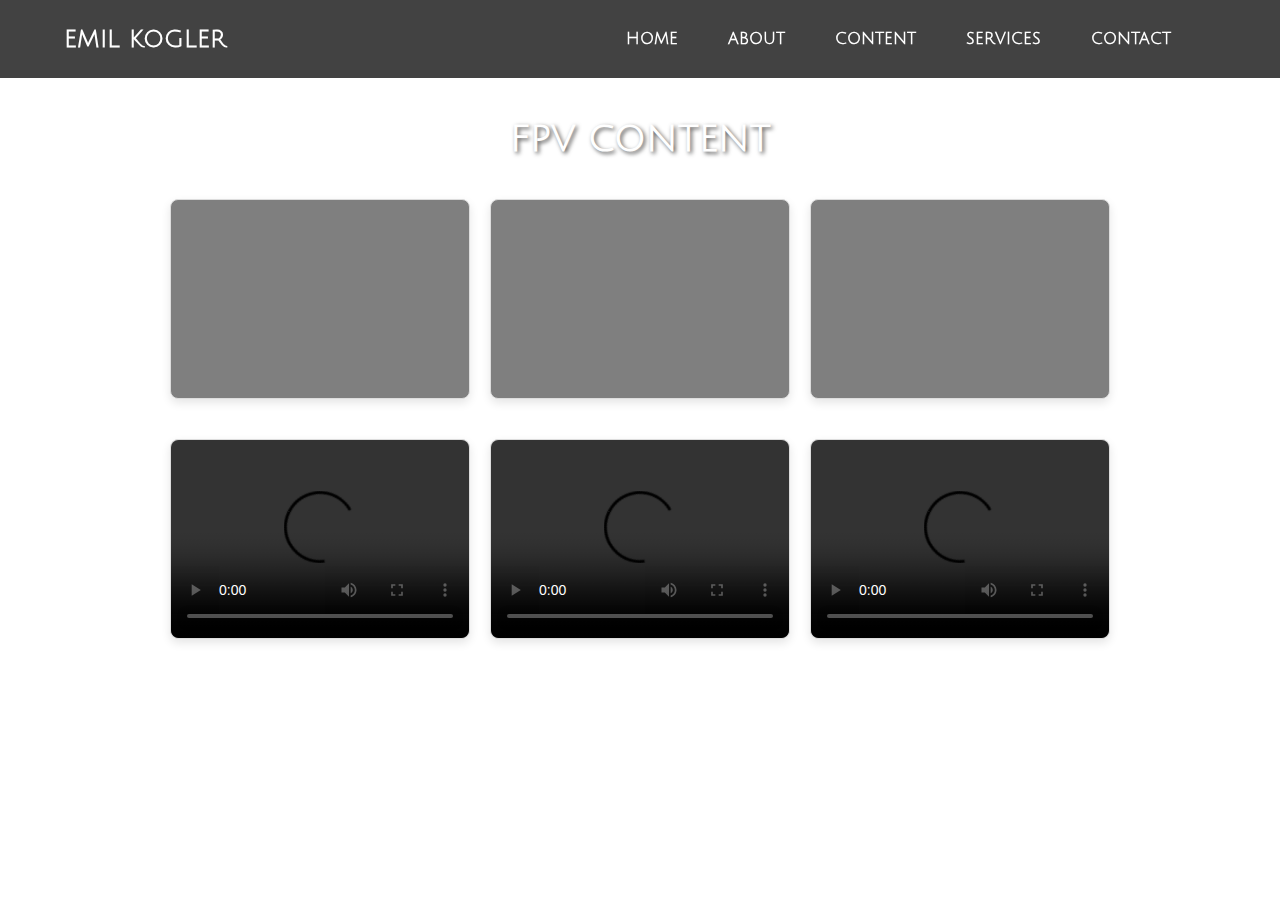
==== fpv-content.html @ 06487486 "Add files via upload" ====
<!DOCTYPE html>
<html lang="en">
<head>
    <meta charset="UTF-8">
    <meta name="viewport" content="width=device-width, initial-scale=1.0">
    <title>FPV Content</title>
    <link rel="stylesheet" href="style.css">
    <link href="https://fonts.googleapis.com/css2?family=Julius+Sans+One&display=swap" rel="stylesheet">
</head>
<body>
    <!-- Navigation -->
    <header>
        <div class="container">
            <div class="logo">
                <h1>Emil Kogler</h1>
            </div>
            <div class="hamburger-menu">
                <span></span>
                <span></span>
                <span></span>
            </div>
            <nav class="main-nav">
                <ul>
                    <li><a href="index.html">Home</a></li>
                    <li><a href="index.html">About</a></li>
                    <li>
                        <a href="index.html">Content</a>
                        <ul class="dropdown">
                            <li><a href="fpv-content.html">FPV Content</a></li>
                            <li><a href="aerial-footage.html">Aerial Footage</a></li>
                            <li><a href="festival-content.html">Festival Content</a></li>
                            <li><a href="Musik-videos.html">Music Videos</a></li>
                        </ul>
                    </li>
                    <li>
                        <a href="index.html">Services</a>
                        
                    </li>
                    <li><a href="index.html">Contact</a>
                        <ul class="dropdown">
                            <li><a href="mailto:eko.salzkammergut.fpv@gmail.com" target="_blank">Email</a></li>
                            <li><a href="https://youtube.com/eko.fpv" target="_blank">YouTube</a></li>
                            <li><a href="https://instagram.com/eko.fpv" target="_blank">Instagram</a></li>
                            <li><a href="index.html">Location</a></li>
                        </ul>
                    </li>
                </ul>
            </nav>
        </div>
    </header>

    <!-- FPV Content Section -->
    <section id="fpv-content">
        <h1>FPV Content</h1>
        <div class="video-row">
            <!-- YouTube Videos -->
            <div class="video-box">
                <iframe src="https://www.youtube.com/embed/MOM8NEZ59xo" allowfullscreen></iframe>
            </div>
            <div class="video-box">
                <iframe src="https://www.youtube.com/embed/WDf6IhICFe8" allowfullscreen></iframe>
            </div>
            <div class="video-box">
                <iframe src="https://www.youtube.com/embed/egWsEOcxQp0" allowfullscreen></iframe>
            </div>
        </div>
        <div class="video-row">
            <!-- Lokale Videos -->
            <div class="video-box">
                <video controls src="video1.mov" type="video/mp4"></video>
            </div>
            <div class="video-box">
                <video controls src="video2.mov" type="video/mp4"></video>
            </div>
            <div class="video-box">
                <video controls>
                    <source src="Video3.mp4" type="video/mp4">
                    Your browser does not support the video tag.
                </video>
            </div>
        </div>
    </section>
    <script>
        const hamburger = document.querySelector('.hamburger-menu');
        const nav = document.querySelector('.main-nav ul');
    
        // Hamburger-Menü öffnen und schließen
        hamburger.addEventListener('click', () => {
            nav.classList.toggle('show');
        });
    
        // Menü schließen beim Scrollen
        window.addEventListener('scroll', () => {
            nav.classList.remove('show');
        });
    </script>
</body>
</html>
---- style.css ----
* {
    margin: 0;
    padding: 0;
    box-sizing: border-box;
}

body {
    font-family: Arial, sans-serif;
    color: #fff;
}

header {
    position: fixed;
    width: 100%;
    top: 0;
    left: 0;
    background: rgba(0, 0, 0, 0.74);
    padding: 20px 0;
    z-index: 1000;
}

header .container {
    display: flex;
    justify-content: space-between;
    align-items: center;
    width: 90%;
    max-width: 1200px;
    margin: 0 auto;
}

header .logo h1 {
    font-size: 24px;
}

header nav ul {
    list-style: none;
    display: flex;
}

header nav ul li {
    margin-left: 20px;
}

header nav ul li a {
    text-decoration: none;
    color: #fff;
    font-weight: bold;
    transition: color 0.3s;
}

header nav ul li a:hover {
    color: #50b3a2;
}

/* Globale Schriftart */
body {
    font-family: 'Julius Sans One', sans-serif;
    color: #fff;
}

/* Überschriften spezifisch */
h1, h2 {
    font-family: 'Julius Sans One', sans-serif;
    text-transform: uppercase; 
    font-size: 36px; 
    text-align: center;
}

/* Andere Textelemente */
p {
    font-family: 'Julius Sans One', Arial, sans-serif;
    font-size: 16px;
}
/* Hauptbereich */
#home {
    height: 100vh;
    background: url('Hintergrundbild1.png') no-repeat center center/cover;
    display: flex;
    justify-content: center;
    align-items: center;
    position: relative;
}

#home h2 {
    font-size: 78px;
    text-align: center;
    color: #000000; 
    margin: 0; 
}
#aerial-footage h2, 
#content h2, 
.about-content h2, 
.services-content h2, 
.contact-content h2 {
    font-size: 40px; 
    text-align: center; 
    margin-bottom: 20px; 
    text-transform: uppercase;
    color: #fff; 
    text-shadow: 2px 2px 4px rgba(0, 0, 0, 0.5); 
}

/* Responsive Design */
@media (max-width: 768px) {
    header .container {
        flex-direction: column;
    }

    header nav ul {
        flex-direction: column;
        margin-top: 10px;
    }

    header nav ul li {
        margin: 10px 0;
    }

    #home h2 {
        font-size: 32px;
    }
}
/* About Me Sektion */
#about {
    height: 100vh;
    background: url('Hintergrundbild2.png') no-repeat center center/cover;
    display: flex;
    justify-content: center;
    align-items: center;
    position: relative;
}

#about .about-content {
    background: rgba(255, 255, 255, 0.8); 
    padding: 20px 40px;
    max-width: 8000px;
    text-align: center;
    box-shadow: 0 4px 10px rgba(0, 0, 0, 0.2); 
    width: 100%;
    border-radius: 0;
}

/* Titel (About Me) */
#about .about-content h2 {
    font-size: 32px;
    margin-bottom: 20px;
    color: #333; 
    text-transform: uppercase; 
    font-weight: bold;
}

/* Textstil */
#about .about-content p {
    font-size: 18px;
    line-height: 1.8;
    color: #333; 
}

/* Video Content Sektion */
#content {
    height: 100vh;
    background: url('Hintergrundbild3.png') no-repeat center center/cover;
    display: flex;
    flex-direction: column;
    justify-content: flex-start;
    align-items: center;
    padding: 30px;
    color: #fff;
}

/* Video Content Header */
#content .content-header h2 {
    font-size: 36px;
    margin-bottom: 20px;
    margin-top: 50px;
    text-transform: uppercase;
    text-shadow: 2px 2px 4px rgba(0, 0, 0, 0.5);
    text-align: center;
    position: relative;
    top: 0;
}
/* Anpassung der Video-Boxen für kleine Bildschirme */
@media (max-width: 768px) {
    .video-container {
        display: flex;
        flex-direction: column; 
        gap: 20px; 
        align-items: center; 
    }

    .video-box {
        width: 90%; 
        max-width: 400px; 
        height: auto; 
        margin: 0 auto; 
    }

    .video-box iframe,
    .video-box video {
        width: 100%; 
        height: auto; 
    }
}

/* Safari-spezifische Fixes */
@media not all and (min-resolution: 0.001dpcm) {
    @supports (-webkit-appearance: none) {
        #content .content-header h2 {
            margin-top: 20px; 
        }
    }
}

#content .video-container {
    display: flex;
    flex-wrap: wrap;
    justify-content: center;
    align-items: center;
    gap: 20px;
    max-width: 100%; 
    height: 500px;
}

#content .video-box {
    width: 100%; 
    max-width: 600px; 
    height: 300px; 
    overflow: hidden; 
    background: rgba(0, 0, 0, 0.5);
    border: 1px solid #ddd;
    border-radius: 8px;
    margin: 0 auto; 
    aspect-ratio: 16 / 9;
}

.video-box iframe,
.video-box video {
    width: 100%;
    height: 100%;
    border: none;
    border-radius: 8px;
}

#content .video-box iframe {
    width: 700px; 
    height: 300px; 
}
/* Responsive Anpassungen für Video-Container */
@media (max-width: 768px) {
    .video-container {
        flex-direction: column; 
        align-items: center; 
        gap: 20px; 
    }

    .video-box {
        width: 90%; 
        max-width: 90%;
        height: auto; 
    }

    .video-box iframe,
    .video-box video {
    width: 100%;
    height: auto;
    object-fit: contain; 
    }
}
.media-box {
    width: 100%; 
    height: auto; 
}

.media-box img, .media-box video {
    width: 100%;
    height: auto; 
}
/* Aerial Footage Sektion */
#aerial {
    height: 100vh;
    background: url('Hintergrundbild4.png') no-repeat center center/cover;
    display: flex;
    flex-direction: column;
    justify-content: center;
    align-items: center;
    padding: 20px;
    color: #fff;
}

#aerial .aerial-header h2 {
    font-size: 48px;
    margin-bottom: 30px;
    text-transform: uppercase;
    text-shadow: 2px 2px 4px rgba(0, 0, 0, 0.5); 
    text-align: center;
}



#aerial .image-container {
    display: flex;
    justify-content: center;
    gap: 20px; 
    margin-top: 20px;
}

#aerial .image-box {
    width: 300px;
    height: 300px;
    overflow: hidden; 
    box-shadow: 0 4px 10px rgba(0, 0, 0, 0.2); 
    border-radius: 5px;
    display: flex;
    justify-content: center;
    align-items: center;
    background: rgba(255, 255, 255, 0.8); 
}

#aerial .image-box img {
    width: 100%;
    height: 100%;
    object-fit: cover; 
    border-radius: 5px;
}
/* Services Sektion */
#services {
    height: 100vh;
    background: url('Hintergrundbild5.png') no-repeat center center/cover;
    display: flex;
    justify-content: center;
    align-items: center;
    padding: 0; 
    width: 100%;
}

#services .services-content {
    background: rgba(255, 255, 255, 0.9); 
    padding: 40px;
    width: 100%; 
    max-width: none;
    text-align: center;
    box-shadow: none; 
    border-radius: 0; 
    margin: 0; 
    position: relative;
    z-index: 2;
}

#services .services-content h2 {
    font-size: 36px;
    margin-bottom: 20px;
    color: #000000; 
    text-transform: uppercase; 
}

#services .services-content p {
    font-size: 18px;
    line-height: 1.8;
    color: #333; 
    margin-bottom: 20px;
}

#services .services-content .highlight {
    color: #6b8e23; 
    font-weight: bold;
    text-decoration: none; 
    transition: color 0.3s ease; 
}

#services .services-content .highlight:hover {
    color: #556b2f; 
    text-decoration: underline; 

}
/* Responsive Schriftgröße für Services */
@media (max-width: 768px) {
    #services .services-content h2 {
        font-size: 24px; 
        margin-top: 20px; 
    }

    #services .services-content {
        padding: 10px; 
    }
}

/* Abstand zwischen den Sektionen */
#services {
    margin-top: 0; 
}
/* Services Details Sektion */
#services-details {
    display: flex;
    flex-direction: column; 
    width: 100%;
    margin: 0;
    padding: 0;
}

/* Boxen Styling */
#services-details .box {
    display: flex;
    width: 100%; 
    height: 400px; 
    margin: 0; 
    align-items: stretch; 
}

/* Textbereich */
#services-details .text {
    flex: 1; 
    background: #fff;
    padding: 20px 40px;
    display: flex;
    flex-direction: column;
    justify-content: center; 
    align-items: flex-start; 
    box-sizing: border-box;
    color: #333;
}

#services-details .text h3 {
    font-size: 24px;
    margin-bottom: 10px;
    color: #000;
}

#services-details .text p {
    font-size: 18px;
    margin-bottom: 10px;
    font-weight: bold;
}

#services-details .text ul {
    list-style-type: disc;
    padding-left: 20px;
}

#services-details .text ul li {
    font-size: 16px;
    line-height: 1.6;
}

/* Bildbereich */
#services-details .image {
    flex: 1; 
    overflow: hidden; 
    display: flex;
    justify-content: center; 
    align-items: center; 
}

#services-details .image img {
    width: 100%;
    height: 100%;
    object-fit: cover; 
    display: block;
}

/* Kein Abstand zwischen Boxen */
#services-details .box + .box {
    margin-top: 0;
}

/* Responsive Anpassungen */
@media (max-width: 768px) {
    #services-details .box {
        flex-direction: column; 
        height: auto; 
    }

    #services-details .text, #services-details .image {
        width: 100%; 
        margin-bottom: 20px; 
    }

    #services-details .text ul li {
        font-size: 14px; 
    }
}
#servicesraber{
    display: grid;
    width: 100%;
    grid-template-columns: 1fr 1fr;
}
#servicesraber > div {
    width: 100%; 
    height: 500px;}

#servicesraber > .image {
    background-size: contain;

}
/* Responsive Verhalten */
@media (max-width: 768px) {
    #servicesraber {
        grid-template-columns: 1fr; 
    }
}
/* Contact Sektion */
#contact {
    height: 100vh;
    background: url('Hintergrundbild6.png') no-repeat center center/cover;
    display: flex;
    justify-content: center;
    align-items: center;
    padding: 0; 
}

#contact .contact-content {
    background: rgba(255, 255, 255, 0.8); 
    width: 100%; 
    max-width: none;
    padding: 40px;
    text-align: center;
    box-shadow: none; 
    border-radius: 0; 
}

#contact .contact-content h2 {
    font-size: 36px;
    margin-bottom: 20px;
    color: #333; 
    text-transform: uppercase;
}

#contact .contact-content p {
    font-size: 18px;
    line-height: 1.8;
    color: #333; 
    margin-bottom: 10px;
}

#contact .contact-content a {
    color: #6b8e23; 
    text-decoration: none; 
    font-weight: bold;
}

#contact .contact-content a:hover {
    text-decoration: underline; 
}

/* Abschlussseite */
#final-section {
    padding: 40px 20px;
    background-color: #f4f4f4; 
    text-align: center;
}
#final-section h2 {
    font-family: 'Arial', sans-serif; 
    font-size: 28px; 
    font-weight: bold; 
    color: #ffffff00; 
    margin-bottom: 20px; 
    text-transform: uppercase; 
}

/* Video-Reihe */
#final-section .video-row {
    display: flex;
    justify-content: center;
    gap: 20px; 
    margin-bottom: 40px;
}

#final-section .video-box {
    flex: 1;
    max-width: 300px;
    height: 200px;
    overflow: hidden;
    border: 1px solid #dddddd;
    box-shadow: 0 4px 10px rgba(0, 0, 0, 0.1);
}

#final-section .video-box iframe {
    width: 100%;
    height: 100%;
    border: none;
}
.video-box {
    width: 400px; 
    height: 225px; 
    overflow: hidden; 
    border: 1px solid #ddd;
    box-shadow: 0 4px 10px rgba(0, 0, 0, 0.2);
    background: rgba(0, 0, 0, 0.5);
    border-radius: 8px; 
    display: flex;
    justify-content: center;
    align-items: center;
}

.video-box img {
    width: 100%; 
    height: 100%; 
    object-fit: cover; 
    border-radius: 8px; 
}

/* Navigation in der Fußzeile */
.footer-nav ul {
    display: flex;
    justify-content: center;
    gap: 20px;
    list-style: none;
    padding: 0;
    margin-bottom: 40px;
}

.footer-nav ul li a {
    text-decoration: none;
    font-size: 16px;
    color: #333;
    font-weight: bold;
}

.footer-nav ul li a:hover {
    color: #6b8e23; 
}


/* Kontaktinformationen */
.contact-info {
    margin-top: 20px;
    text-align: center;
}

.contact-info .icons {
    display: flex;
    justify-content: center;
    gap: 20px;
    margin-bottom: 20px;
}

.contact-info .icons img {
    width: 40px;
    height: 40px;
    transition: transform 0.3s ease;
}

.contact-info .icons img:hover {
    transform: scale(1.1); 
}

#contact p {
    word-wrap: break-word; 
    overflow-wrap: break-word; 
    text-align: center; 
    font-size: calc(1rem + 1vw); 
    margin: 1x ; 
}
.contact-info p {
    font-size: 16px;
    line-height: 1.5;
    color: #000; /* Schriftfarbe von Text auf Schwarz setzen */
}
@media (max-width: 768px) {
    #contact p {
        font-size: 0.9rem; 
    }

    nav ul {
        flex-direction: column; 
    }

    nav ul li a {
        font-size: 0.8rem; 
        padding: 5px 10px; 
    }
}
/* Navigation */
.main-nav {
    padding: 10px 20px;
    position: relative;
}

.main-nav ul {
    display: flex;
    list-style: none;
    justify-content: flex-end;
    margin: 0;
    padding: 0;
}

.main-nav ul li {
    position: relative; 
    margin: 0 15px;
}

.main-nav ul li a {
    text-decoration: none;
    color: #fff; 
    font-size: 16px;
    text-transform: uppercase;
    padding: 5px 10px;
    transition: color 0.3s;
}

.main-nav ul li a:hover {
    color: #6b8e23; 
}

/* Dropdown-Menü */
.main-nav ul li .dropdown {
    display: none; 
    position: absolute;
    top: 100%; 
    left: 0;
    background-color: #323232c9; 
    padding: 10px 0;
    list-style: none;
    box-shadow: 0 4px 6px rgba(0, 0, 0, 0.2);
    z-index: 10;
    border-radius: 4px;
}

.main-nav ul li .dropdown li {
    margin: 0;
}

.main-nav ul li .dropdown li a {
    display: block;
    color: #fff;
    font-size: 14px;
    padding: 5px 15px;
    text-transform: none;
    white-space: nowrap; 
    transition: background 0.3s;
}
.main-nav ul li .dropdown li a:hover {
    background-color: #6b8e23; 
    color: #fff;
}
/* Dropdown anzeigen bei Hover */
.main-nav ul li:hover .dropdown {
    display: block; 
}
/* FPV Content Hintergrund */
#fpv-content {
    background: url('Hintergrundbild2.png') no-repeat center center/cover;
    padding: 40px 20px;
    text-align: center;
    color: #fff;
}
/* Überschrift */
#fpv-content h1 {
    font-size: 36px;
    margin-bottom: 20px;
    margin-top: 80px; 
    color: #fff;
    text-shadow: 2px 2px 4px rgba(0, 0, 0, 0.7);
}
/* Video-Container */
.video-row {
    display: flex;
    justify-content: center;
    gap: 20px;
    margin: 40px 0;
}
.video-box {
    flex: 1;
    max-width: 300px;
    height: 200px;
    overflow: hidden;
    border: 1px solid #ddd;
    box-shadow: 0 4px 10px rgba(0, 0, 0, 0.1);
    background: rgba(0, 0, 0, 0.5); 
    border-radius: 8px;
}
.video-box iframe,
.video-box video {
    width: 100%;
    height: 100%;
    border: none;
    border-radius: 8px;
}
/* Aerial Footage Hintergrund */
#aerial-footage {
    background: url('Hintergrundbild4.png') no-repeat center center/cover;
    padding: 80px 20px; 
    text-align: center;
    color: #fff;
    position: relative;
}
/* Überschrift */
#aerial-footage h1 {
    font-size: 36px;
    margin-bottom: 40px;
    color: #fff;
    text-shadow: 2px 2px 4px rgba(0, 0, 0, 0.7);
}
/* Medien-Container */
.media-row {
    display: flex;
    justify-content: center;
    flex-wrap: wrap;
    gap: 20px;
    margin: 40px 0;
}
/* Medienboxen (16:9-Format erzwingen) */
.media-box {
    flex: 1 1 calc(33.333% - 20px);
    max-width: calc(33.333% - 20px);
    aspect-ratio: 16 / 9; 
    overflow: hidden;
    border: 1px solid #ddd;
    box-shadow: 0 4px 10px rgba(0, 0, 0, 0.1);
    background: rgba(0, 0, 0, 0.5);
    border-radius: 8px;
    text-align: center;
}
/* Bilder und Videos in den Boxen */
.media-box img,.media-box video {
    width: 100%;
    height: 100%;
    object-fit: cover; 
    border-radius: 8px;
}
/* Music Videos Hintergrund */
#musik-videos {
    background: url('Hintergrundbild4.png') no-repeat center center/cover;
    padding: 80px 20px;
    text-align: center;
    color: #fff;
}

/* Überschrift */
#musik-videos h1 {
    font-size: 36px;
    margin-bottom: 40px;
    color: #fff;
    text-shadow: 2px 2px 4px rgba(0, 0, 0, 0.7);
}

#festival-content {
    background: url('HintergundbildFestival.jpg') no-repeat center center/cover;
    padding: 80px 20px;
    text-align: center;
    color: #fff;
}

#festival-content h1 {
    font-size: 36px;
    margin-bottom: 40px;
    color: #fff;
    text-shadow: 2px 2px 4px rgba(0, 0, 0, 0.7);
}
/* Hamburger-Menü */
.hamburger-menu {
    display: none;
    flex-direction: column;
    gap: 5px;
    cursor: pointer;
    position: absolute;
    top: 300px; 
    right: 100px; 
    z-index: 1000; 
}

.hamburger-menu span {
    display: block;
    width: 25px;
    height: 3px;
    background-color: white; 
    border-radius: 2px; 
}

/* Hamburger-Menü bei kleinen Bildschirmen sichtbar */
@media (max-width: 768px) {
    .hamburger-menu {
        display: flex;
    }

    .main-nav ul {
        display: none;
        flex-direction: column;
        background-color: rgb(0, 0, 0);
        position: absolute;
        top: 60px;
        right: 0;
        width: 100%;
        padding: 10px 0;
    }

    .main-nav ul.show {
        display: flex; 
    }

    .main-nav ul li a {
        font-size: 18px;
        color: white;
        padding: 10px 15px;
        text-align: left;
        background-color: rgba(0, 0, 0, 0.82);
        border-bottom: 1px solid rgba(255, 255, 255, 0.1);
        transition: background-color 0.3s ease;
    }
    /* Dropdown anzeigen bei Hover */

    .main-nav ul li:hover > .dropdown {
    display: flex; 
}
    .main-nav ul .dropdown {
        display: none; 
        position: absolute; 
        top: 0; 
        left: -2500px; 
        background-color: rgba(0, 0, 0, 0); 
        width: 200px; 
        padding: 10px 0;
        z-index: 1000; 
    }
    /* Links im Dropdown-Menü */
.main-nav ul .dropdown li a {
    font-size: 16px;
    padding: 10px 15px;
    text-align: left;
    color: white;
    text-decoration: none;
}

.main-nav ul .dropdown li a:hover {
    background-color: rgba(255, 255, 255, 0.2); 
}
}

@media (max-width: 768px) {
    .hamburger-menu {
        display: flex;
        position: absolute;
        top: 15px;
        right: 20px;
        margin-right: 0;
    }
.main-nav{
    position: absolute;
    right: 100px;
}
    .main-nav ul {
        display: none; 
        flex-direction: column;
        background-color: rgba(0, 0, 0, 0);
        position: absolute;
        top: 25px;
        right: 0;
        width: 100%;
        padding: 10px 0;
    }

    .main-nav ul.show {
        display: flex; 
    }
    .main-nav ul li {
        margin: 10px 0;
    }
    .main-nav ul li a {
        font-size: 18px;
        color: white;
        padding: 10px;
        text-align: center;
    }
}
/* Medienboxen (Bilder und Videos) */
@media (max-width: 768px) {
    .media-row {
        flex-direction: column; 
        gap: 15px;
    }

    .media-box {
        width: 100%; 
        height: auto; 
    }

    .media-box img, .media-box video {
        width: 100%;
        height: auto; 
    }
}
/* Allgemeine Textanpassung */
@media (max-width: 768px) {
    h1, h2 {
        font-size: 24px;
        text-align: center;
    }

    p {
        font-size: 16px;
        line-height: 1.5;
    }

    .about-content, .services-content, .contact-content {
        padding: 20px;
    }
}
@media (max-width: 768px) {
    header {
        height: auto;
        padding: 10px;
    }

    header .logo h1 {
        font-size: 18px;
    }
}
/* Responsive Textgröße */
@media (max-width: 768px) {
    h1, h2, h3 {
        font-size: 20px; 
        line-height: 1.3; 
    }

    p {
        font-size: 16px; 
        line-height: 1.5;
    }

    ul li {
        font-size: 14px; 
        line-height: 1.5;
    }
}
/* Dynamische Breite für Textcontainer */
.text, .about-content, .services-content, .contact-content {
    width: 90%; 
    max-width: 800px; 
    margin: 0 auto; 
    padding: 20px; 
    box-sizing: border-box; 
}
/* Responsive Bilder ohne Zuschneiden */
@media (max-width: 768px) {
    .media-row {
        flex-direction: column; 
        align-items: center;
        gap: 20px;
    }

    .media-box {
        width: 90%; 
        max-width: 400px; 
        height: auto;
    }

    .media-box img, .media-box video {
        width: 100%;
        height: auto; 
        object-fit: contain;
    }
}
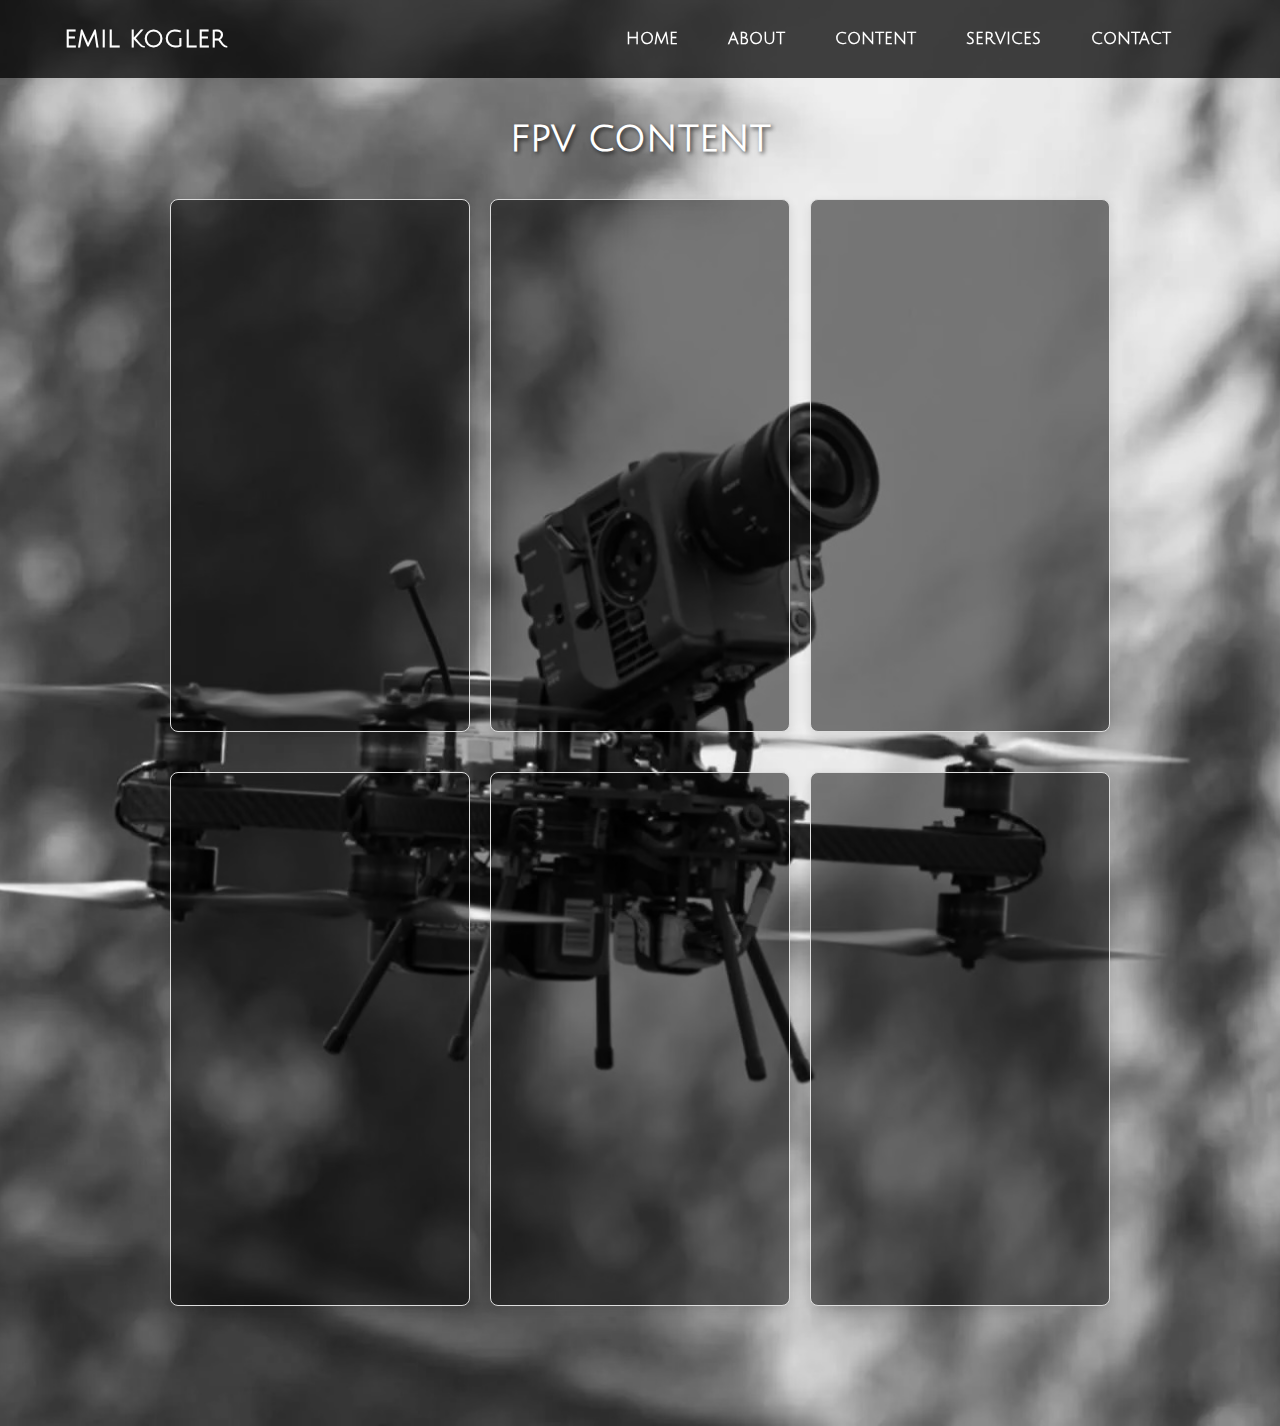
==== commit 1c799714: "Update fpv-content.html" ====
--- a/fpv-content.html
+++ b/fpv-content.html
@@ -1,98 +1,86 @@
 <!DOCTYPE html>
 <html lang="en">
 <head>
-    <meta charset="UTF-8">
-    <meta name="viewport" content="width=device-width, initial-scale=1.0">
-    <title>FPV Content</title>
-    <link rel="stylesheet" href="style.css">
-    <link href="https://fonts.googleapis.com/css2?family=Julius+Sans+One&display=swap" rel="stylesheet">
+  <meta charset="UTF-8" />
+  <meta name="viewport" content="width=device-width, initial-scale=1.0" />
+  <title>FPV Content</title>
+  <link rel="stylesheet" href="style.css" />
+  <link href="https://fonts.googleapis.com/css2?family=Julius+Sans+One&display=swap" rel="stylesheet" />
 </head>
-<body>
-    <!-- Navigation -->
-    <header>
-        <div class="container">
-            <div class="logo">
-                <h1>Emil Kogler</h1>
-            </div>
-            <div class="hamburger-menu">
-                <span></span>
-                <span></span>
-                <span></span>
-            </div>
-            <nav class="main-nav">
-                <ul>
-                    <li><a href="index.html">Home</a></li>
-                    <li><a href="index.html">About</a></li>
-                    <li>
-                        <a href="index.html">Content</a>
-                        <ul class="dropdown">
-                            <li><a href="fpv-content.html">FPV Content</a></li>
-                            <li><a href="aerial-footage.html">Aerial Footage</a></li>
-                            <li><a href="festival-content.html">Festival Content</a></li>
-                            <li><a href="Musik-videos.html">Music Videos</a></li>
-                        </ul>
-                    </li>
-                    <li>
-                        <a href="index.html">Services</a>
-                        
-                    </li>
-                    <li><a href="index.html">Contact</a>
-                        <ul class="dropdown">
-                            <li><a href="mailto:eko.salzkammergut.fpv@gmail.com" target="_blank">Email</a></li>
-                            <li><a href="https://youtube.com/eko.fpv" target="_blank">YouTube</a></li>
-                            <li><a href="https://instagram.com/eko.fpv" target="_blank">Instagram</a></li>
-                            <li><a href="index.html">Location</a></li>
-                        </ul>
-                    </li>
-                </ul>
-            </nav>
-        </div>
-    </header>
+<body class="fpv-content-page">
+  <!-- Navigation -->
+  <header>
+    <div class="container">
+      <div class="logo"><h1>Emil Kogler</h1></div>
+      <div class="hamburger-menu"><span></span><span></span><span></span></div>
+      <nav class="main-nav">
+        <ul>
+          <li><a href="index.html">Home</a></li>
+          <li><a href="index.html">About</a></li>
+          <li>
+            <a href="index.html">Content</a>
+            <ul class="dropdown">
+              <li><a href="fpv-content.html">FPV Content</a></li>
+              <li><a href="aerial-footage.html">Aerial Footage</a></li>
+              <li><a href="festival-content.html">Festival Content</a></li>
+              <li><a href="Musik-videos.html">Music Videos</a></li>
+            </ul>
+          </li>
+          <li><a href="index.html">Services</a></li>
+          <li>
+            <a href="index.html">Contact</a>
+            <ul class="dropdown">
+              <li><a href="mailto:eko.salzkammergut.fpv@gmail.com" target="_blank">Email</a></li>
+              <li><a href="https://youtube.com/eko.fpv" target="_blank">YouTube</a></li>
+              <li><a href="https://instagram.com/eko.fpv" target="_blank">Instagram</a></li>
+              <li><a href="index.html">Location</a></li>
+            </ul>
+          </li>
+        </ul>
+      </nav>
+    </div>
+  </header>
 
-    <!-- FPV Content Section -->
-    <section id="fpv-content">
-        <h1>FPV Content</h1>
-        <div class="video-row">
-            <!-- YouTube Videos -->
-            <div class="video-box">
-                <iframe src="https://www.youtube.com/embed/MOM8NEZ59xo" allowfullscreen></iframe>
-            </div>
-            <div class="video-box">
-                <iframe src="https://www.youtube.com/embed/WDf6IhICFe8" allowfullscreen></iframe>
-            </div>
-            <div class="video-box">
-                <iframe src="https://www.youtube.com/embed/egWsEOcxQp0" allowfullscreen></iframe>
-            </div>
-        </div>
-        <div class="video-row">
-            <!-- Lokale Videos -->
-            <div class="video-box">
-                <video controls src="video1.mov" type="video/mp4"></video>
-            </div>
-            <div class="video-box">
-                <video controls src="video2.mov" type="video/mp4"></video>
-            </div>
-            <div class="video-box">
-                <video controls>
-                    <source src="Video3.mp4" type="video/mp4">
-                    Your browser does not support the video tag.
-                </video>
-            </div>
-        </div>
-    </section>
-    <script>
-        const hamburger = document.querySelector('.hamburger-menu');
-        const nav = document.querySelector('.main-nav ul');
-    
-        // Hamburger-Menü öffnen und schließen
-        hamburger.addEventListener('click', () => {
-            nav.classList.toggle('show');
-        });
-    
-        // Menü schließen beim Scrollen
-        window.addEventListener('scroll', () => {
-            nav.classList.remove('show');
-        });
-    </script>
+  <!-- FPV Content Section -->
+  <section id="fpv-content">
+    <h1>FPV Content</h1>
+
+    <!-- YouTube Videos (16:9) -->
+    <div class="video-row horizontal-videos">
+      <div class="video-box horizontal">
+        <iframe src="https://www.youtube.com/embed/MOM8NEZ59xo" allowfullscreen></iframe>
+      </div>
+      <div class="video-box horizontal">
+        <iframe src="https://www.youtube.com/embed/7JmdRwgH0FA" allowfullscreen></iframe>
+      </div>
+      <div class="video-box horizontal">
+        <iframe src="https://www.youtube.com/embed/egWsEOcxQp0" allowfullscreen></iframe>
+      </div>
+    </div>
+
+    <!-- Instagram Reels (9:16) -->
+    <div class="video-row vertical-videos">
+      <div class="video-box vertical">
+        <blockquote class="instagram-media" data-instgrm-permalink="https://www.instagram.com/reel/DGGUgyWNUQY/" data-instgrm-version="14" style="max-width:540px; width:100%; margin:auto;"></blockquote>
+      </div>
+      <div class="video-box vertical">
+        <blockquote class="instagram-media" data-instgrm-permalink="https://www.instagram.com/reel/C2o1wb0LrP5/" data-instgrm-version="14" style="max-width:540px; width:100%; margin:auto;"></blockquote>
+      </div>
+      <div class="video-box vertical">
+        <blockquote class="instagram-media" data-instgrm-permalink="https://www.instagram.com/reel/CvceDCboLW0/" data-instgrm-version="14" style="max-width:540px; width:100%; margin:auto;"></blockquote>
+      </div>
+    </div>
+  </section>
+
+  <!-- Instagram Embed Script -->
+  <script async src="https://www.instagram.com/embed.js"></script>
+
+  <!-- Hamburger Menu -->
+  <script>
+    const hamburger = document.querySelector('.hamburger-menu');
+    const nav = document.querySelector('.main-nav ul');
+    hamburger.addEventListener('click', () => nav.classList.toggle('show'));
+    window.addEventListener('scroll', () => nav.classList.remove('show'));
+  </script>
 </body>
-</html>+</html>
--- a/style.css
+++ b/style.css
@@ -80,12 +80,13 @@
     justify-content: center;
     align-items: center;
     position: relative;
+    z-index: 1;
 }
 
 #home h2 {
     font-size: 78px;
     text-align: center;
-    color: #000000; 
+    color: #ffffff; 
     margin: 0; 
 }
 #aerial-footage h2, 
@@ -578,6 +579,7 @@
     height: 100%;
     border: none;
 }
+
 .video-box {
     width: 400px; 
     height: 225px; 
@@ -589,6 +591,18 @@
     display: flex;
     justify-content: center;
     align-items: center;
+}
+
+/* YouTube-Boxen auf der FPV-Content-Seite im 16:9 Format */
+#fpv-content .horizontal-videos .video-box {
+    width: 400px;
+    height: 225px;
+}
+
+/* Instagram-Reels im 9:16 Format */
+#fpv-content .vertical-videos .video-box {
+    width: 300px;
+    height: 533px; /* 300 * 16 / 9 */
 }
 
 .video-box img {
@@ -768,13 +782,37 @@
     background: rgba(0, 0, 0, 0.5); 
     border-radius: 8px;
 }
+    
+
 .video-box iframe,
-.video-box video {
+.video-box video,
+.video-box blockquote {
     width: 100%;
     height: 100%;
     border: none;
     border-radius: 8px;
 }
+#fpv-content {
+    /* height: 100vh; */ /* auskommentieren oder löschen */
+    min-height: 100vh;
+    padding-bottom: 80px;
+}
+/* Spezielles Styling nur für FPV Content Seite */
+.fpv-content-page #fpv-content .video-row .video-box {
+    aspect-ratio: 9 / 16;
+    max-width: 300px;
+    height: auto;
+}
+
+.fpv-content-page #fpv-content .video-row .video-box iframe,
+.fpv-content-page #fpv-content .video-row .video-box blockquote {
+    width: 100%;
+    height: 100%;
+    border: none;
+    border-radius: 8px;
+    object-fit: cover;
+}
+
 /* Aerial Footage Hintergrund */
 #aerial-footage {
     background: url('Hintergrundbild4.png') no-repeat center center/cover;
@@ -1048,4 +1086,33 @@
         height: auto; 
         object-fit: contain;
     }
-}+}
+/* ---- Korrekte Größen für Videos auf der FPV-Content-Seite ---- */
+.fpv-content-page .horizontal-videos .video-box {
+    aspect-ratio: 16 / 9;
+    width: 100%;
+    max-width: 500px;
+    height: auto;
+}
+
+.fpv-content-page .horizontal-videos .video-box iframe {
+    width: 100%;
+    height: 100%;
+    object-fit: cover;
+    border-radius: 8px;
+}
+
+/* Instagram Reels (9:16) */
+.fpv-content-page .vertical-videos .video-box {
+    aspect-ratio: 9 / 16;
+    width: 100%;
+    max-width: 300px;
+    height: auto;
+}
+
+.fpv-content-page .vertical-videos .video-box blockquote {
+    width: 100%;
+    height: 100%;
+    object-fit: cover;
+    border-radius: 8px;
+}
